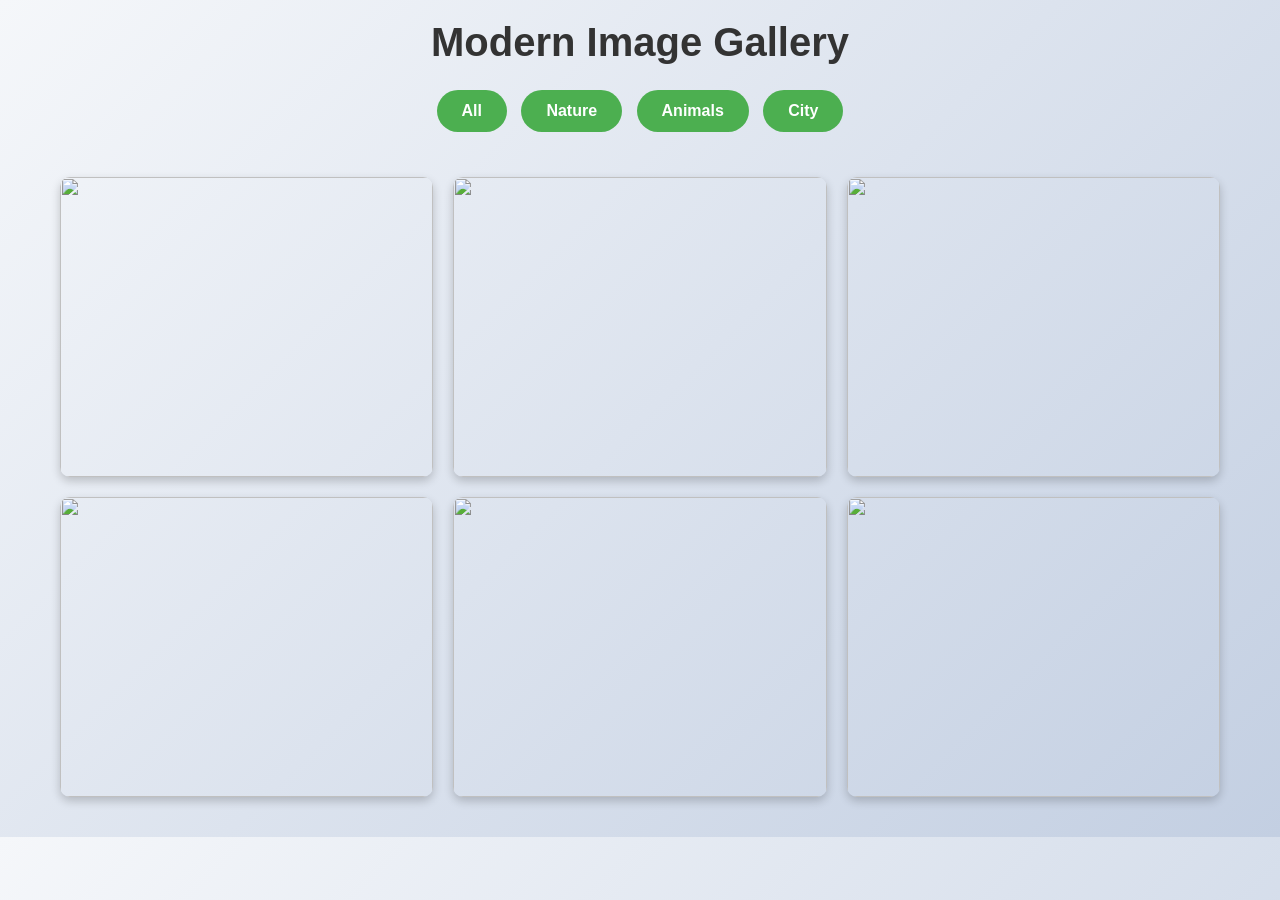
==== task1-image-gallery/index.html @ 177c96eb "Added Task 1 Image Gallery files" ====
<!DOCTYPE html>
<html lang="en">
<head>
<meta charset="UTF-8">
<meta name="viewport" content="width=device-width, initial-scale=1.0">
<title>CodeAlpha Image Gallery</title>
<link rel="stylesheet" href="style.css">
</head>

<body>

<h1>Modern Image Gallery</h1>

<div class="filter-buttons">
    <button onclick="filterImages('all')">All</button>
    <button onclick="filterImages('nature')">Nature</button>
    <button onclick="filterImages('animal')">Animals</button>
    <button onclick="filterImages('city')">City</button>
</div>

<div class="gallery">

    <img src="images/image1.jpeg"
         class="gallery-item nature"
         onclick="openLightbox(0)">

    <img src="images/image2.jpg"
         class="gallery-item animal"
         onclick="openLightbox(1)">

    <img src="images/image3.jpg"
         class="gallery-item animal"
         onclick="openLightbox(2)">

    <img src="images/image4.jpg"
         class="gallery-item nature"
         onclick="openLightbox(3)">

    <img src="images/image5.jpg"
         class="gallery-item city"
         onclick="openLightbox(4)">

    <img src="images/image6.jpg"
         class="gallery-item city"
         onclick="openLightbox(5)">

</div>

<div id="lightbox">

    <span class="close" onclick="closeLightbox()">×</span>

    <button class="prev" onclick="prevImage()">❮</button>

    <img id="lightbox-img">

    <button class="next" onclick="nextImage()">❯</button>

</div>

<script src="script.js"></script>
</body>
</html>
---- task1-image-gallery/style.css ----
*{
    margin:0;
    padding:0;
    box-sizing:border-box;
    font-family:Arial,sans-serif;
}

body{
    background:linear-gradient(135deg,#f5f7fa,#c3cfe2);
    text-align:center;
    padding:20px;
}

h1{
    color:#333;
    margin-bottom:20px;
    font-size:40px;
}

.filter-buttons{
    margin:20px 0;
}

.filter-buttons button{
    padding:12px 25px;
    margin:5px;
    border:none;
    border-radius:30px;
    background:#4CAF50;
    color:white;
    font-size:16px;
    font-weight:bold;
    cursor:pointer;
    transition:0.3s;
}

.filter-buttons button:hover{
    background:#2e7d32;
    transform:translateY(-2px);
}

.gallery{
    max-width:1200px;
    margin:auto;
    display:grid;
    grid-template-columns:repeat(auto-fit,minmax(300px,1fr));
    gap:20px;
    padding:20px;
}

.gallery img{
    width:100%;
    height:300px;
    object-fit:cover;
    border-radius:10px;
    cursor:pointer;
    transition:all 0.3s ease;
    box-shadow:0 4px 10px rgba(0,0,0,0.2);
}

.gallery img:hover{
    transform:scale(1.05);
}

.gallery img:hover{
    transform:scale(1.05);
}

#lightbox{
    display:none;
    position:fixed;
    top:0;
    left:0;
    width:100%;
    height:100%;
    background:rgba(0,0,0,0.9);
    justify-content:center;
    align-items:center;
    z-index:1000;
}

#lightbox-img{
    max-width:80%;
    max-height:80%;
    border-radius:10px;
}

.close{
    position:absolute;
    top:20px;
    right:30px;
    color:white;
    font-size:40px;
    cursor:pointer;
}

.prev,
.next{
    position:absolute;
    top:50%;
    transform:translateY(-50%);
    background:none;
    border:none;
    color:white;
    font-size:40px;
    cursor:pointer;
}

.prev{
    left:20px;
}

.next{
    right:20px;
}

@media(max-width:768px){
    .gallery{
        grid-template-columns:1fr;
    }

    #lightbox-img{
        max-width:95%;
    }
}
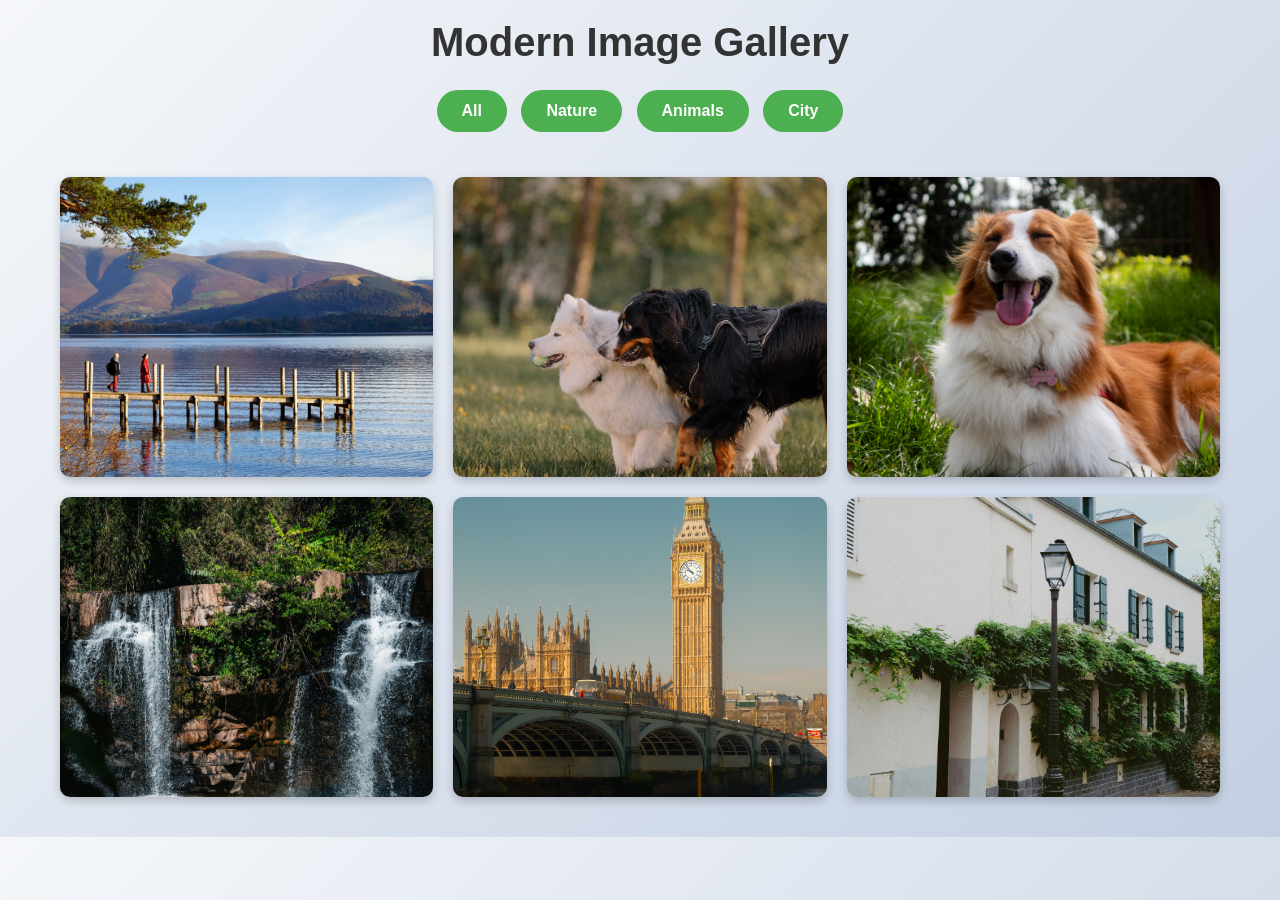
==== commit c2e99943: "Update index.html" ====
--- a/task1-image-gallery/index.html
+++ b/task1-image-gallery/index.html
@@ -20,27 +20,27 @@
 
 <div class="gallery">
 
-    <img src="images/image1.jpeg"
+    <img src="image1.jpeg"
          class="gallery-item nature"
          onclick="openLightbox(0)">
 
-    <img src="images/image2.jpg"
+    <img src="image2.jpg"
          class="gallery-item animal"
          onclick="openLightbox(1)">
 
-    <img src="images/image3.jpg"
+    <img src="image3.jpg"
          class="gallery-item animal"
          onclick="openLightbox(2)">
 
-    <img src="images/image4.jpg"
+    <img src="image4.jpg"
          class="gallery-item nature"
          onclick="openLightbox(3)">
 
-    <img src="images/image5.jpg"
+    <img src="image5.jpg"
          class="gallery-item city"
          onclick="openLightbox(4)">
 
-    <img src="images/image6.jpg"
+    <img src="image6.jpg"
          class="gallery-item city"
          onclick="openLightbox(5)">
 
@@ -60,4 +60,4 @@
 
 <script src="script.js"></script>
 </body>
-</html>+</html>
